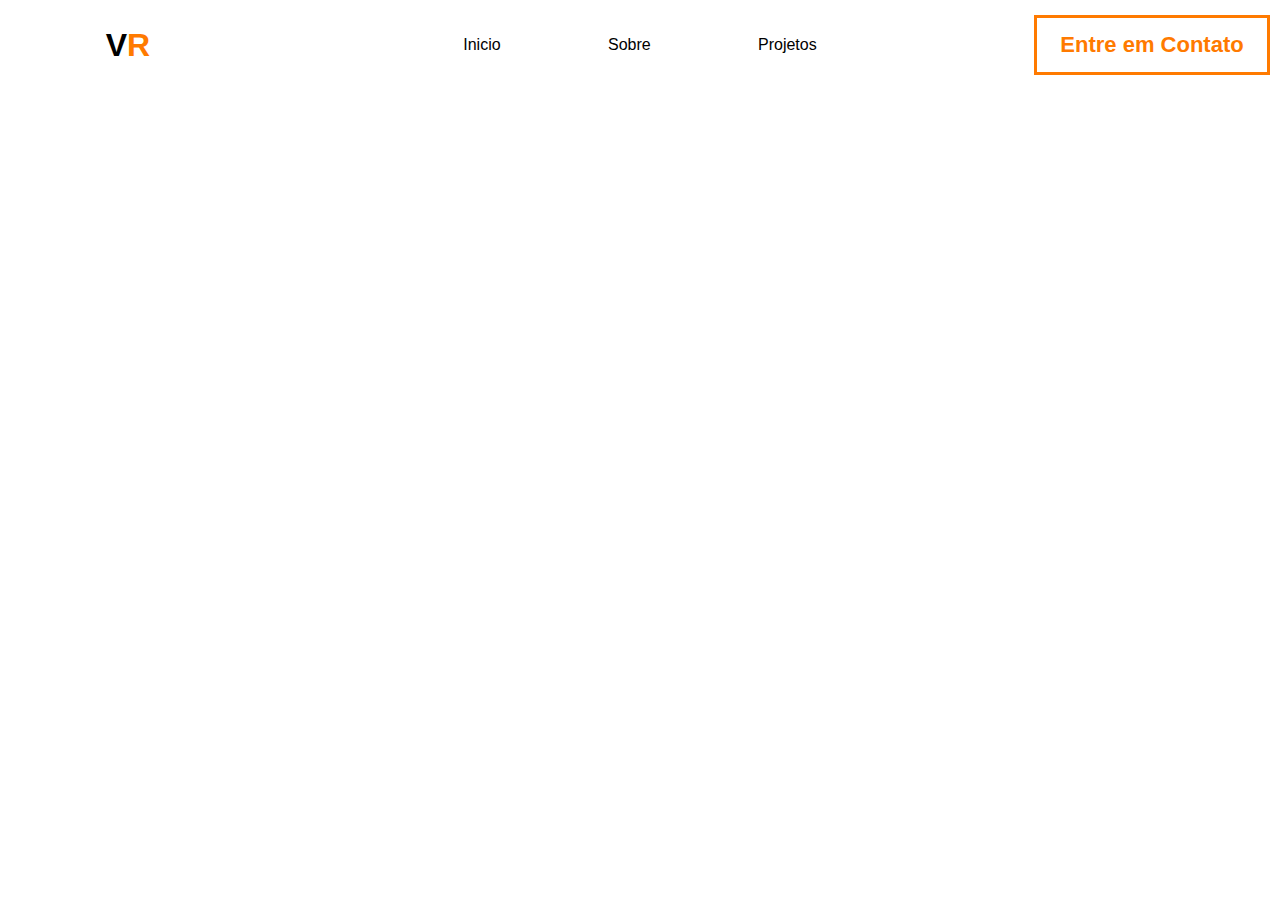
==== index.html @ 305d8794 "novo" ====
<!DOCTYPE html>
<html lang="pt-br">
<head>
    <meta charset="UTF-8">
    <meta name="viewport" content="width=device-width, initial-scale=1.0">
    <link rel="stylesheet" href="css/style.css">
    <link rel="stylesheet" href="css/alteracoes.css">

    <title>Engenharia VR</title>
</head>
<body>
    <nav>
        <h1 id="logonav">V<span>R</span></h1>
        <div id="menu_itens">
            <div id="menu_itens_container">
                <p>Inicio</p>
                <p>Sobre</p>
                <p>Projetos</p>
            </div>
        </div>
        <div id="container_contato">
            <div id="container_border">
                <h1>Entre em Contato</h1>
            </div>
        </div>
    </nav>
</body>
</html>
---- css/style.css ----
/* fontes */
@import url('../assets/fonts/Oswald/Oswald-VariableFont_wght.ttf');

body, html{
    margin: 0;
    padding: 0;
    height: 100%;
}

body{
    background-color: white;
}

nav{
    display: flex;
    width: 100%;
    height: 10%;
}

#logonav{
    font-family: 'Oswald', sans-serif;
    margin: auto 0 auto 0;
    width: 20%;
    text-align: center;
}

#logonav span{
    color: #FF7A00;

}
#menu_itens{
    display: flex;
    width: 60%;
}

#menu_itens_container p{
    margin: auto;
    font-family: 'Oswald', sans-serif;
}

#menu_itens_container{
    margin: auto;
    width: 60%;
    display: flex;
    height: 100%;
}

#container_contato{
    width: 20%;
    display: flex;
}

#container_border{
    margin: auto;
    border: solid 3px;
    border-color: #FF7A00;
    display: flex;
    width: 90%;
    height: 60%;
}

#container_border h1{
    margin: auto;
    color: #FF7A00;
    font-size: 22px;
    font-family: 'Oswald', sans-serif;
}
---- css/alteracoes.css ----
.form-predio {
  width: 350px;
  height: 400px;
  margin: 40px 65px 0;
  box-shadow: -1px 12px 15px rgba(0, 0, 0, 0.25);
}

.form-sobre {
  width: 500px;
  margin: -445px 450px 0;
}

.form-sobre h2 {
  color: black;
  font-size: 52px;
}

.form-sobre p {
  font-size: 15px;
}

.form-predios {
  width: 300px;
  height: 300px;
  margin: 60px 65px 0;
  box-shadow: -1px 12px 15px rgba(0, 0, 0, 0.25);
}

.form-predios p {
  text-align: center;
  height: 60px;
  width: 300px;
  color: black;
  font-size: 32px;
  margin: -1px 0px 0;
  box-shadow: -1px 12px 15px rgba(0, 0, 0, 0.25);

}

.form-predios1 {
  width: 300px;
  height: 300px;
  margin: -300px 515px 0;
  box-shadow: -1px 12px 15px rgba(0, 0, 0, 0.25);
}

.form-predios1 p {
  text-align: center;
  height: 60px;
  width: 300px;
  color: black;
  font-size: 32px;
  margin: -1px 0px 0;
  box-shadow: -1px 12px 15px rgba(0, 0, 0, 0.25);
}

.form-predios2 {
  width: 300px;
  height: 300px;
  margin: -300px 965px 0;
  box-shadow: -1px 12px 15px rgba(0, 0, 0, 0.25);
}

.form-predios2 p {
  text-align: center;
  height: 60px;
  width: 300px;
  color: black;
  font-size: 32px;
  margin: -1px 0px 0;
  box-shadow: -1px 12px 15px rgba(0, 0, 0, 0.25);
}
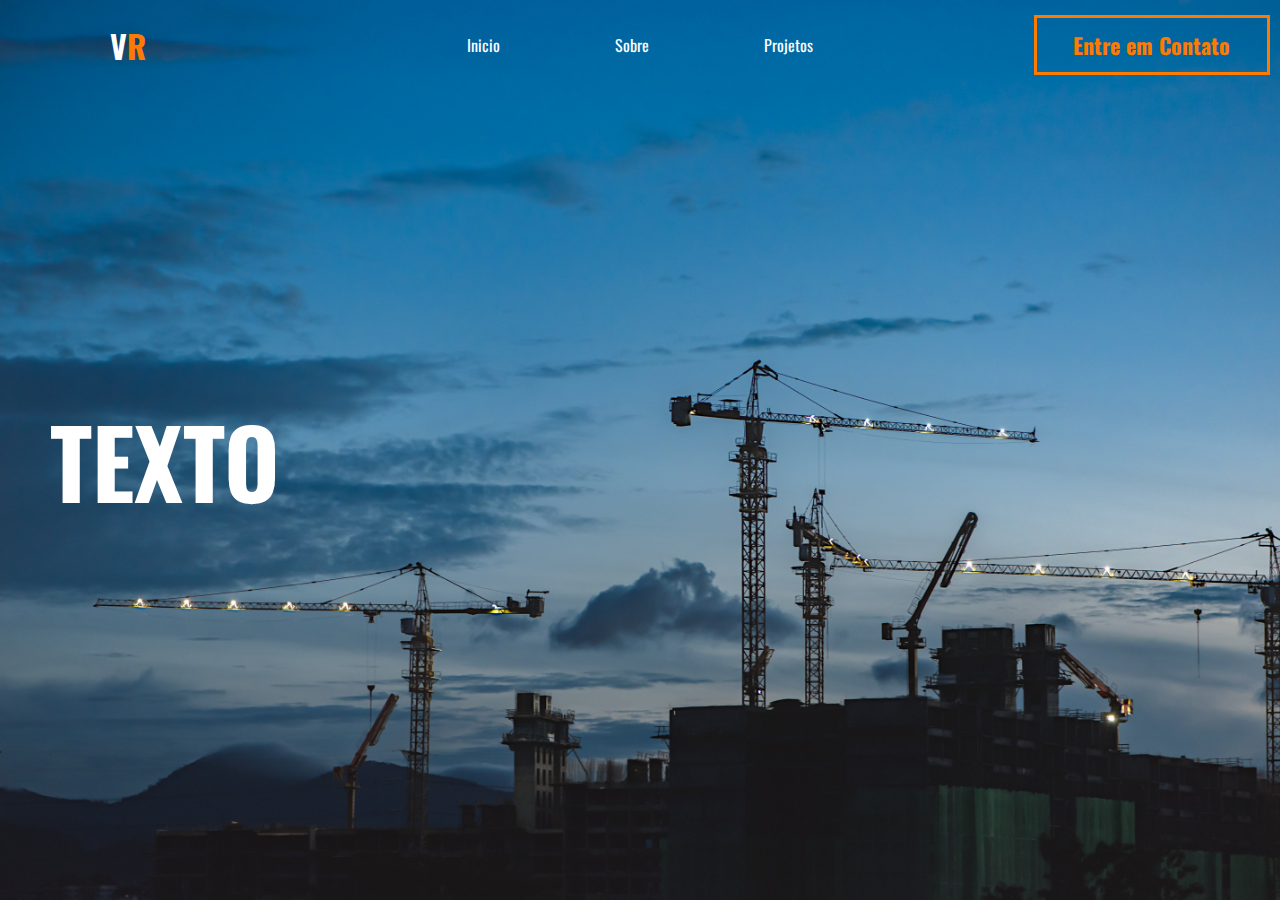
==== commit 44d635e5: "Merge branch 'main'" ====
--- a/index.html
+++ b/index.html
@@ -4,8 +4,6 @@
     <meta charset="UTF-8">
     <meta name="viewport" content="width=device-width, initial-scale=1.0">
     <link rel="stylesheet" href="css/style.css">
-    <link rel="stylesheet" href="css/alteracoes.css">
-
     <title>Engenharia VR</title>
 </head>
 <body>
@@ -24,5 +22,9 @@
             </div>
         </div>
     </nav>
+    <div id="text_container">
+        <div id="filler"></div>
+        <h1>TEXTO</h1>
+    </div>
 </body>
-</html>
+</html>--- a/css/style.css
+++ b/css/style.css
@@ -1,5 +1,5 @@
 /* fontes */
-@import url('../assets/fonts/Oswald/Oswald-VariableFont_wght.ttf');
+@import url('https://fonts.googleapis.com/css?family=Oswald&display=swap');
 
 body, html{
     margin: 0;
@@ -7,8 +7,16 @@
     height: 100%;
 }
 
+h1, p{
+    font-family: 'Oswald', sans-serif;
+    color: white;
+}
+
 body{
-    background-color: white;
+    background-color: #969696;
+    background-image: url('../assets/images/backgroundphoto.jpg');
+    background-size: cover;
+    background-repeat: no-repeat;
 }
 
 nav{
@@ -35,7 +43,6 @@
 
 #menu_itens_container p{
     margin: auto;
-    font-family: 'Oswald', sans-serif;
 }
 
 #menu_itens_container{
@@ -52,7 +59,7 @@
 
 #container_border{
     margin: auto;
-    border: solid 3px;
+    border: solid 3px;   
     border-color: #FF7A00;
     display: flex;
     width: 90%;
@@ -63,5 +70,30 @@
     margin: auto;
     color: #FF7A00;
     font-size: 22px;
-    font-family: 'Oswald', sans-serif;
 }
+
+
+/* main */
+
+
+#text_container{
+    width: 100%;
+    height: 90%;
+}
+
+#filler{
+    height: 37%;
+}
+
+#text_container h1{
+    color: white;
+    margin: 0;
+    font-size: 95px;
+    padding-left: 50px;
+}
+
+#text_main{
+    background-color: white;
+    width: fit-content;
+   
+}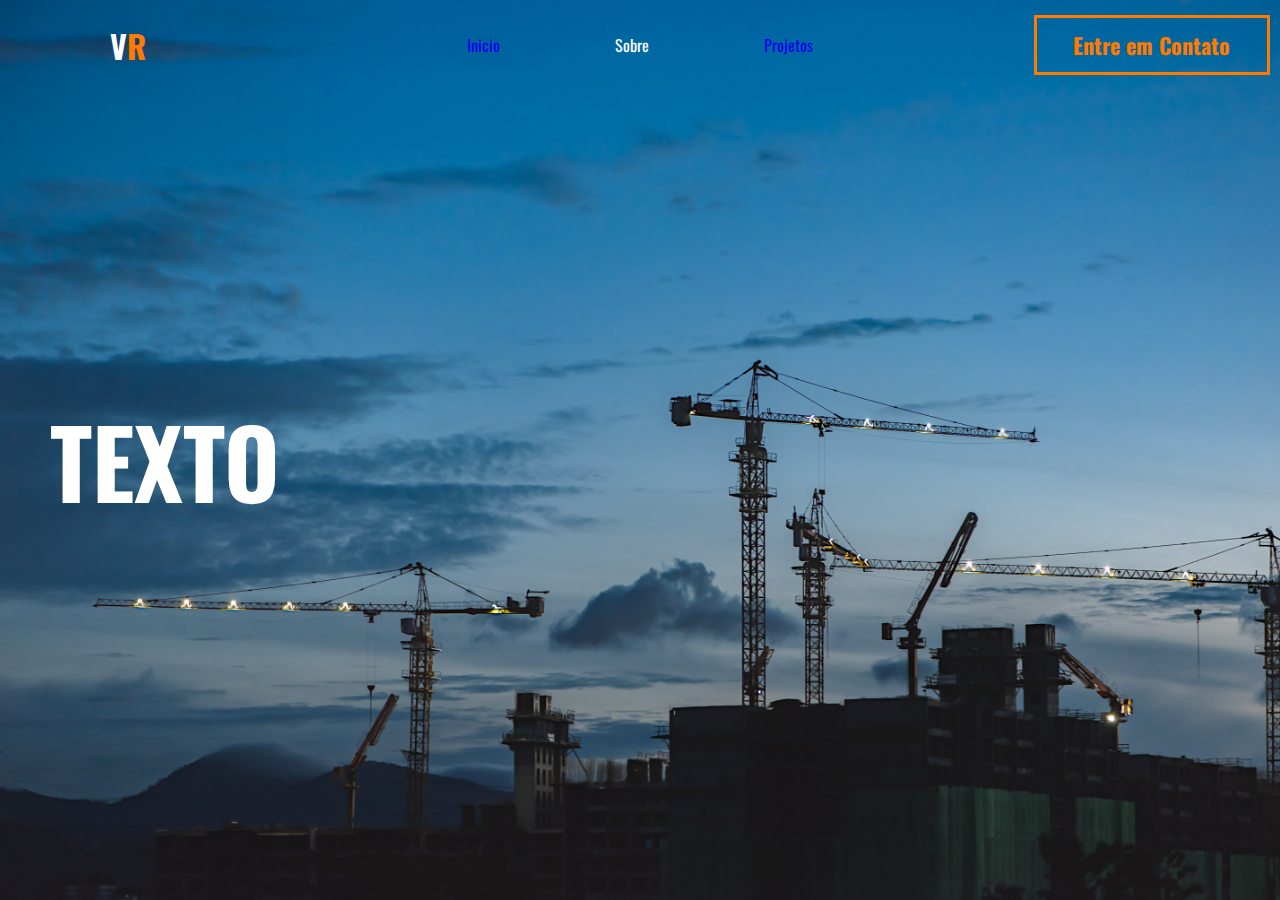
==== commit cc01699b: "tatudo no mermo" ====
--- a/index.html
+++ b/index.html
@@ -4,27 +4,29 @@
     <meta charset="UTF-8">
     <meta name="viewport" content="width=device-width, initial-scale=1.0">
     <link rel="stylesheet" href="css/style.css">
+    <link rel="stylesheet" href="css/alteracoes.css">
+
     <title>Engenharia VR</title>
 </head>
-<body>
+<body id="body_index">
     <nav>
-        <h1 id="logonav">V<span>R</span></h1>
-        <div id="menu_itens">
-            <div id="menu_itens_container">
-                <p>Inicio</p>
-                <p>Sobre</p>
-                <p>Projetos</p>
-            </div>
+    <h1 id="logonav">V<span>R</span></h1>
+    <div id="menu_itens">
+        <div id="menu_itens_container">
+            <p><a href="index.html">Inicio</a></p>
+            <p>Sobre</p>
+            <p><a href="projetos.html">Projetos</a></p>
         </div>
-        <div id="container_contato">
-            <div id="container_border">
-                <h1>Entre em Contato</h1>
-            </div>
+    </div>
+    <div id="container_contato">
+        <div id="container_border">
+            <h1>Entre em Contato</h1>
         </div>
+    </div>
     </nav>
     <div id="text_container">
         <div id="filler"></div>
         <h1>TEXTO</h1>
     </div>
 </body>
-</html>+</html>
--- a/css/style.css
+++ b/css/style.css
@@ -7,22 +7,54 @@
     height: 100%;
 }
 
-h1, p{
+h1, h2, p{
+    font-family: 'Oswald', sans-serif;
+}
+
+#body_index p{
     font-family: 'Oswald', sans-serif;
     color: white;
-}
+}   
 
-body{
+#body_index h1{
+    font-family: 'Oswald', sans-serif;
+    color: white;
+}   
+
+#body_projetos p{
+    font-family: 'Oswald', sans-serif;
+    color: black;
+}   
+
+#body_projetos h1{
+    font-family: 'Oswald', sans-serif;
+    color: black;
+}   
+
+#body_index{
     background-color: #969696;
     background-image: url('../assets/images/backgroundphoto.jpg');
     background-size: cover;
     background-repeat: no-repeat;
 }
 
+#body_index nav{
+    box-shadow: none;
+}
+
+nav a:visited{
+    color: black;
+}
+
+#body_index nav a:visited{
+    color: white;
+}
+
 nav{
     display: flex;
     width: 100%;
     height: 10%;
+    box-shadow: 1px -4px 16px rgba(0, 0, 0, 0.25);
 }
 
 #logonav{
@@ -45,6 +77,10 @@
     margin: auto;
 }
 
+#menu_itens_container a{
+    text-decoration: none;
+}
+
 #menu_itens_container{
     margin: auto;
     width: 60%;
@@ -59,7 +95,7 @@
 
 #container_border{
     margin: auto;
-    border: solid 3px;   
+    border: solid 3px;
     border-color: #FF7A00;
     display: flex;
     width: 90%;
@@ -96,4 +132,58 @@
     background-color: white;
     width: fit-content;
    
-}+}
+
+/* projetos.html */
+
+#container_projetos{
+    width: 100%;
+    height: fit-content;
+    display: flex;
+    justify-content: space-evenly;
+    margin-bottom: auto;
+    margin-top: 58.5px;
+}
+
+#container_projetos img{
+    max-height: 300px;
+}
+
+#body_projetos section{
+    height: 90%;
+    width: 100%;
+    display: flex;
+}
+
+.titulos{
+    text-align: center;
+    width: 100%;
+    color: black;
+    font-size: 32px;
+    margin: -1px 0px 0;
+}
+
+#container_projetos a{
+    text-decoration: none;
+}
+
+.form-predios {
+    width: 30%;
+    height: 370px;
+    max-width: 300px;
+    box-shadow: -1px 12px 15px rgba(0, 0, 0, 0.25);
+  }
+
+  .form-predios1 {
+    width: 30%;
+    height: 370px;
+    max-width: 300px;
+    box-shadow: -1px 12px 15px rgba(0, 0, 0, 0.25);
+  }
+
+  .form-predios2 {
+    width: 30%;
+    max-width: 300px;
+    height: 370px;
+    box-shadow: -1px 12px 15px rgba(0, 0, 0, 0.25);
+  }--- a/css/alteracoes.css
+++ b/css/alteracoes.css
@@ -0,0 +1,74 @@
+
+
+.form-predio {
+  width: 350px;
+  height: 400px;
+  margin: 40px 65px 0;
+  box-shadow: -1px 12px 15px rgba(0, 0, 0, 0.25);
+}
+
+.form-sobre {
+  width: 500px;
+  margin: -445px 450px 0;
+}
+
+.form-sobre h2 {
+  color: black;
+  font-size: 52px;
+}
+
+.form-sobre p {
+  font-size: 15px;
+}
+
+.form-predios {
+  width: 300px;
+  height: 300px;
+  margin: 60px 65px 0;
+  box-shadow: -1px 12px 15px rgba(0, 0, 0, 0.25);
+}
+
+.form-predios p {
+  text-align: center;
+  height: 60px;
+  width: 300px;
+  color: black;
+  font-size: 32px;
+  margin: -1px 0px 0;
+  box-shadow: -1px 12px 15px rgba(0, 0, 0, 0.25);
+
+}
+
+.form-predios1 {
+  width: 300px;
+  height: 300px;
+  margin: -300px 515px 0;
+  box-shadow: -1px 12px 15px rgba(0, 0, 0, 0.25);
+}
+
+.form-predios1 p {
+  text-align: center;
+  height: 60px;
+  width: 300px;
+  color: black;
+  font-size: 32px;
+  margin: -1px 0px 0;
+  box-shadow: -1px 12px 15px rgba(0, 0, 0, 0.25);
+}
+
+.form-predios2 {
+  width: 300px;
+  height: 300px;
+  margin: -300px 965px 0;
+  box-shadow: -1px 12px 15px rgba(0, 0, 0, 0.25);
+}
+
+.form-predios2 p {
+  text-align: center;
+  height: 60px;
+  width: 300px;
+  color: black;
+  font-size: 32px;
+  margin: -1px 0px 0;
+  box-shadow: -1px 12px 15px rgba(0, 0, 0, 0.25);
+}
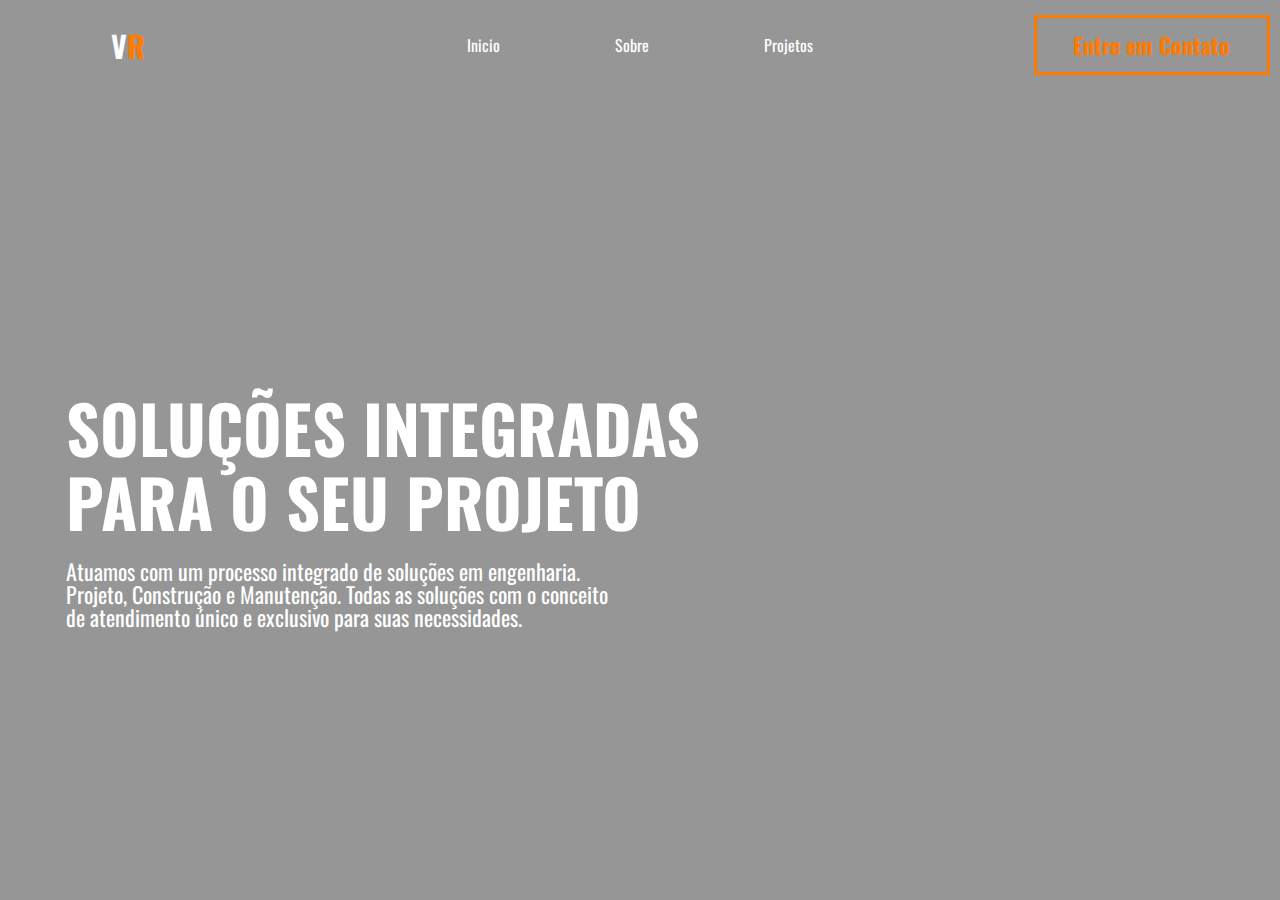
==== commit 5dcd1175: "implemntando para um unico css" ====
--- a/index.html
+++ b/index.html
@@ -26,7 +26,8 @@
     </nav>
     <div id="text_container">
         <div id="filler"></div>
-        <h1>TEXTO</h1>
+        <h1>Soluções Integradas<br> para o seu projeto</h1>
+        <p>Atuamos com um processo integrado de soluções em engenharia. <br>Projeto, Construção e Manutenção. Todas as soluções com o conceito <br>de atendimento único e exclusivo para suas necessidades.</p>
     </div>
 </body>
 </html>
--- a/css/style.css
+++ b/css/style.css
@@ -33,7 +33,7 @@
 
 #body_index{
     background-color: #969696;
-    background-image: url('../assets/images/backgroundphoto.jpg');
+    background-image: url('../assets/images/backgroundphoto.png');
     background-size: cover;
     background-repeat: no-repeat;
 }
@@ -46,7 +46,15 @@
     color: black;
 }
 
+nav a:link{
+    color: black;
+}
+
 #body_index nav a:visited{
+    color: white;
+}
+
+#body_index nav a:link{
     color: white;
 }
 
@@ -59,6 +67,7 @@
 
 #logonav{
     font-family: 'Oswald', sans-serif;
+    font-size: 30px;
     margin: auto 0 auto 0;
     width: 20%;
     text-align: center;
@@ -75,6 +84,8 @@
 
 #menu_itens_container p{
     margin: auto;
+    text-transform: capitalize;
+    
 }
 
 #menu_itens_container a{
@@ -124,8 +135,16 @@
 #text_container h1{
     color: white;
     margin: 0;
-    font-size: 95px;
-    padding-left: 50px;
+    line-height: 74px;
+    font-size: 66px;
+    padding-left: 66px;
+    text-transform: uppercase;
+
+}
+#text_container p{
+    padding-left: 66px;
+    font-size: 22px;
+    line-height: 23px;
 }
 
 #text_main{
